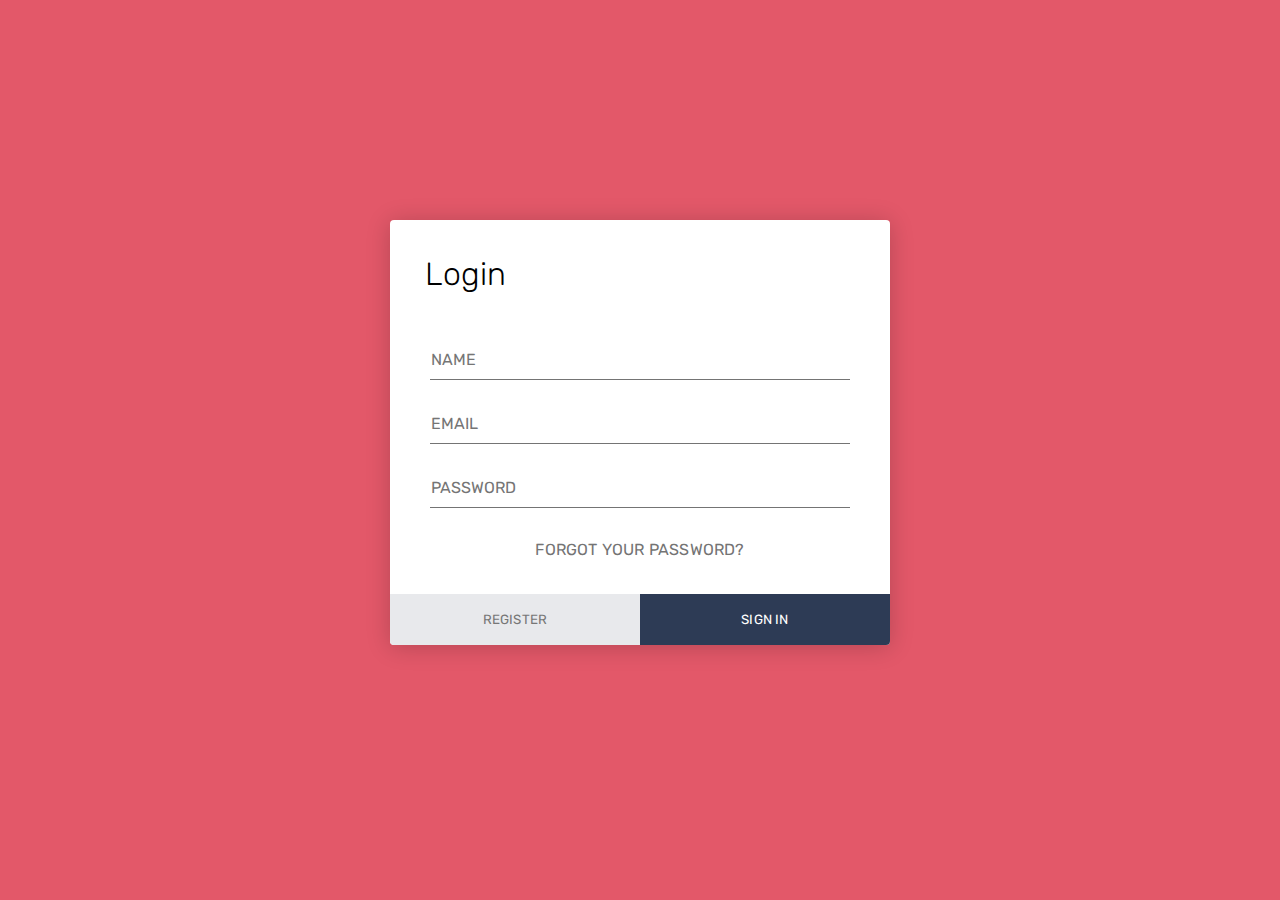
==== Day3/simple-login-page-in-html/index.html @ 8294c76e "chore: Day3 Added" ====
<!DOCTYPE html>
<html lang="en" >
<head>
  <meta charset="UTF-8">
  <title>Simple Login Form Example</title>
  <link rel='stylesheet' href='https://fonts.googleapis.com/css?family=Rubik:400,700'><link rel="stylesheet" href="./style.css">

</head>
<body>
<!-- partial:index.partial.html -->
<div class="login-form">
  <form name="MyForm">
    <h1>Login</h1>
    <div class="content">
      <div class="input-field">
        <input name="Name" type="text" placeholder="Name" autocomplete="nope" required>
      </div>
      <div class="input-field">
        <input name="Mail" type="email" placeholder="Email" autocomplete="nope" required>
      </div>
      <div class="input-field">
        <input name="password" type="password" placeholder="Password" autocomplete="new-password" required>
      </div>
      <a href="#" class="link">Forgot Your Password?</a>
    </div>
    <div class="action">
      <button>Register</button>
      <button onclick="formsfunc()">Sign in</button>
    </div>
  </form>
</div>
<!-- partial -->
  <script  src="./script.js"></script>

</body>
</html>
---- Day3/simple-login-page-in-html/style.css ----
* {
  margin: 0;
  padding: 0;
  box-sizing: border-box;
  -webkit-font-smoothing: antialiased;
}

body {
  background: #e35869;
  font-family: 'Rubik', sans-serif;
}

.login-form {
  background: #fff;
  width: 500px;
  margin: 65px auto;
  display: -webkit-box;
  display: flex;
  -webkit-box-orient: vertical;
  -webkit-box-direction: normal;
          flex-direction: column;
  border-radius: 4px;
  box-shadow: 0 2px 25px rgba(0, 0, 0, 0.2);
}
.login-form h1 {
  padding: 35px 35px 0 35px;
  font-weight: 300;
}
.login-form .content {
  padding: 35px;
  text-align: center;
}
.login-form .input-field {
  padding: 12px 5px;
}
.login-form .input-field input {
  font-size: 16px;
  display: block;
  font-family: 'Rubik', sans-serif;
  width: 100%;
  padding: 10px 1px;
  border: 0;
  border-bottom: 1px solid #747474;
  outline: none;
  -webkit-transition: all .2s;
  transition: all .2s;
}
.login-form .input-field input::-webkit-input-placeholder {
  text-transform: uppercase;
}
.login-form .input-field input::-moz-placeholder {
  text-transform: uppercase;
}
.login-form .input-field input:-ms-input-placeholder {
  text-transform: uppercase;
}
.login-form .input-field input::-ms-input-placeholder {
  text-transform: uppercase;
}
.login-form .input-field input::placeholder {
  text-transform: uppercase;
}
.login-form .input-field input:focus {
  border-color: #222;
}
.login-form a.link {
  text-decoration: none;
  color: #747474;
  letter-spacing: 0.2px;
  text-transform: uppercase;
  display: inline-block;
  margin-top: 20px;
}
.login-form .action {
  display: -webkit-box;
  display: flex;
  -webkit-box-orient: horizontal;
  -webkit-box-direction: normal;
          flex-direction: row;
}
.login-form .action button {
  width: 100%;
  border: none;
  padding: 18px;
  font-family: 'Rubik', sans-serif;
  cursor: pointer;
  text-transform: uppercase;
  background: #e8e9ec;
  color: #777;
  border-bottom-left-radius: 4px;
  border-bottom-right-radius: 0;
  letter-spacing: 0.2px;
  outline: 0;
  -webkit-transition: all .3s;
  transition: all .3s;
}
.login-form .action button:hover {
  background: #d8d8d8;
}
.login-form .action button:nth-child(2) {
  background: #2d3b55;
  color: #fff;
  border-bottom-left-radius: 0;
  border-bottom-right-radius: 4px;
}
.login-form .action button:nth-child(2):hover {
  background: #3c4d6d;
}

.login-form {
  margin-top: 220px;
}
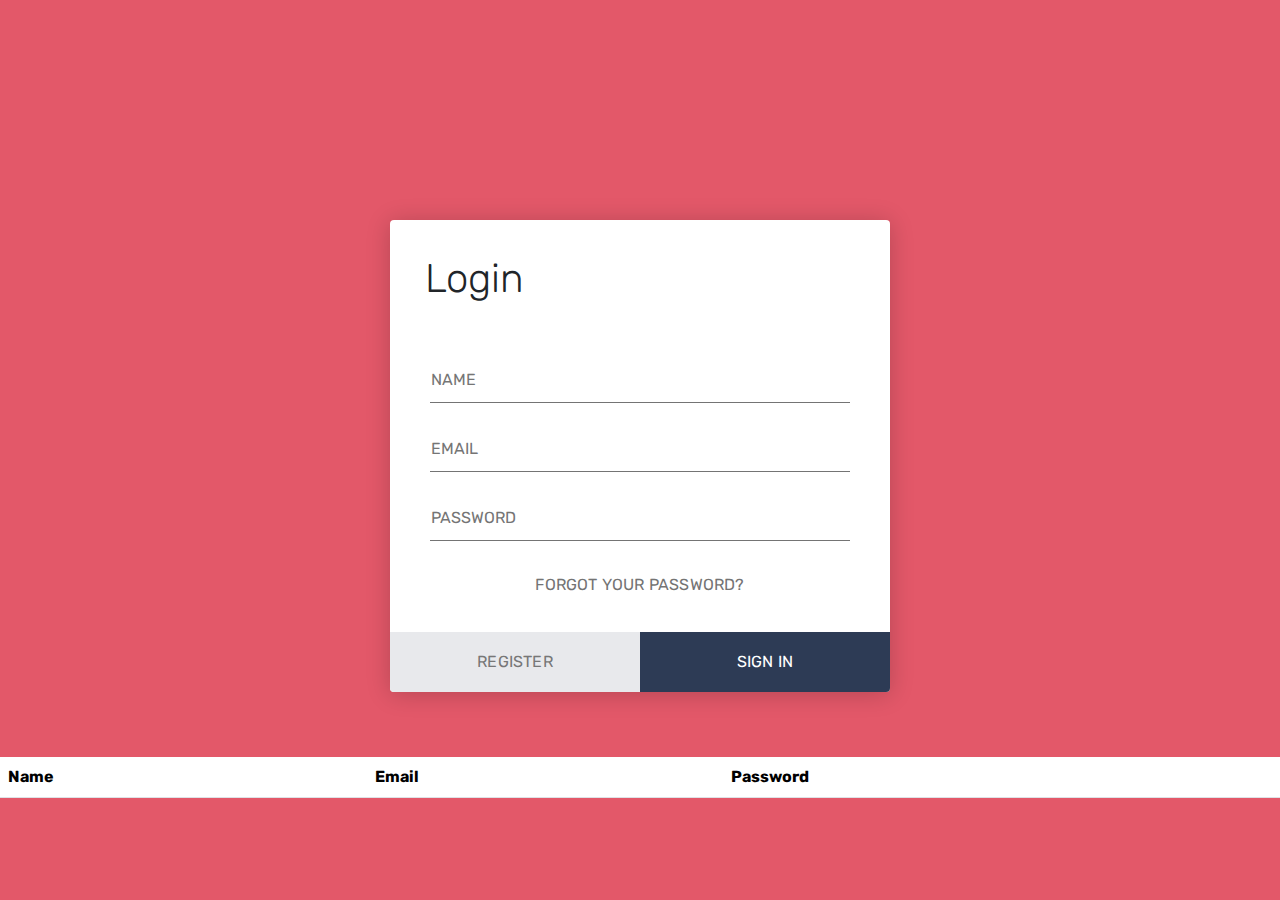
==== commit 5a85fa1c: "updated !" ====
--- a/Day3/simple-login-page-in-html/index.html
+++ b/Day3/simple-login-page-in-html/index.html
@@ -1,36 +1,54 @@
 <!DOCTYPE html>
-<html lang="en" >
+<html lang="en">
+
 <head>
   <meta charset="UTF-8">
   <title>Simple Login Form Example</title>
-  <link rel='stylesheet' href='https://fonts.googleapis.com/css?family=Rubik:400,700'><link rel="stylesheet" href="./style.css">
+  <link rel='stylesheet' href='https://fonts.googleapis.com/css?family=Rubik:400,700'>
+  <link rel="stylesheet" href="https://cdn.jsdelivr.net/npm/bootstrap@5.2.0-beta1/dist/css/bootstrap.min.css">
+   <link rel="stylesheet" href="style.css">
+</head>
 
-</head>
 <body>
-<!-- partial:index.partial.html -->
-<div class="login-form">
-  <form name="MyForm">
-    <h1>Login</h1>
-    <div class="content">
-      <div class="input-field">
-        <input name="Name" type="text" placeholder="Name" autocomplete="nope" required>
+  <!-- partial:index.partial.html -->
+  <div class="login-form">
+    <form name="MyForm">
+      <h1>Login</h1>
+      <div class="content">
+        <div class="input-field">
+          <input name="Name" type="text" placeholder="Name" autocomplete="nope" required>
+        </div>
+        <div class="input-field">
+          <input name="Mail" type="email" placeholder="Email" autocomplete="nope" required>
+        </div>
+        <div class="input-field">
+          <input name="password" type="password" placeholder="Password" autocomplete="new-password" required>
+        </div>
+        <a href="#" class="link">Forgot Your Password?</a>
       </div>
-      <div class="input-field">
-        <input name="Mail" type="email" placeholder="Email" autocomplete="nope" required>
+      <div class="action">
+        <button>Register</button>
+        <button type="button" onclick="formsfunc()">Sign in</button>
       </div>
-      <div class="input-field">
-        <input name="password" type="password" placeholder="Password" autocomplete="new-password" required>
-      </div>
-      <a href="#" class="link">Forgot Your Password?</a>
-    </div>
-    <div class="action">
-      <button>Register</button>
-      <button onclick="formsfunc()">Sign in</button>
-    </div>
-  </form>
-</div>
-<!-- partial -->
-  <script  src="./script.js"></script>
+    </form>
+  </div>
+
+  <div>
+    <table class="table">
+      <thead>
+        <tr>
+          <th scope="col">Name</th>
+          <th scope="col">Email</th>
+          <th scope="col">Password</th>
+        </tr>
+      </thead>
+      <tbody id="table-content">
+      </tbody>
+    </table>
+  </div>
+  <!-- partial -->
+  <script src="./script.js"></script>
 
 </body>
-</html>
+
+</html>